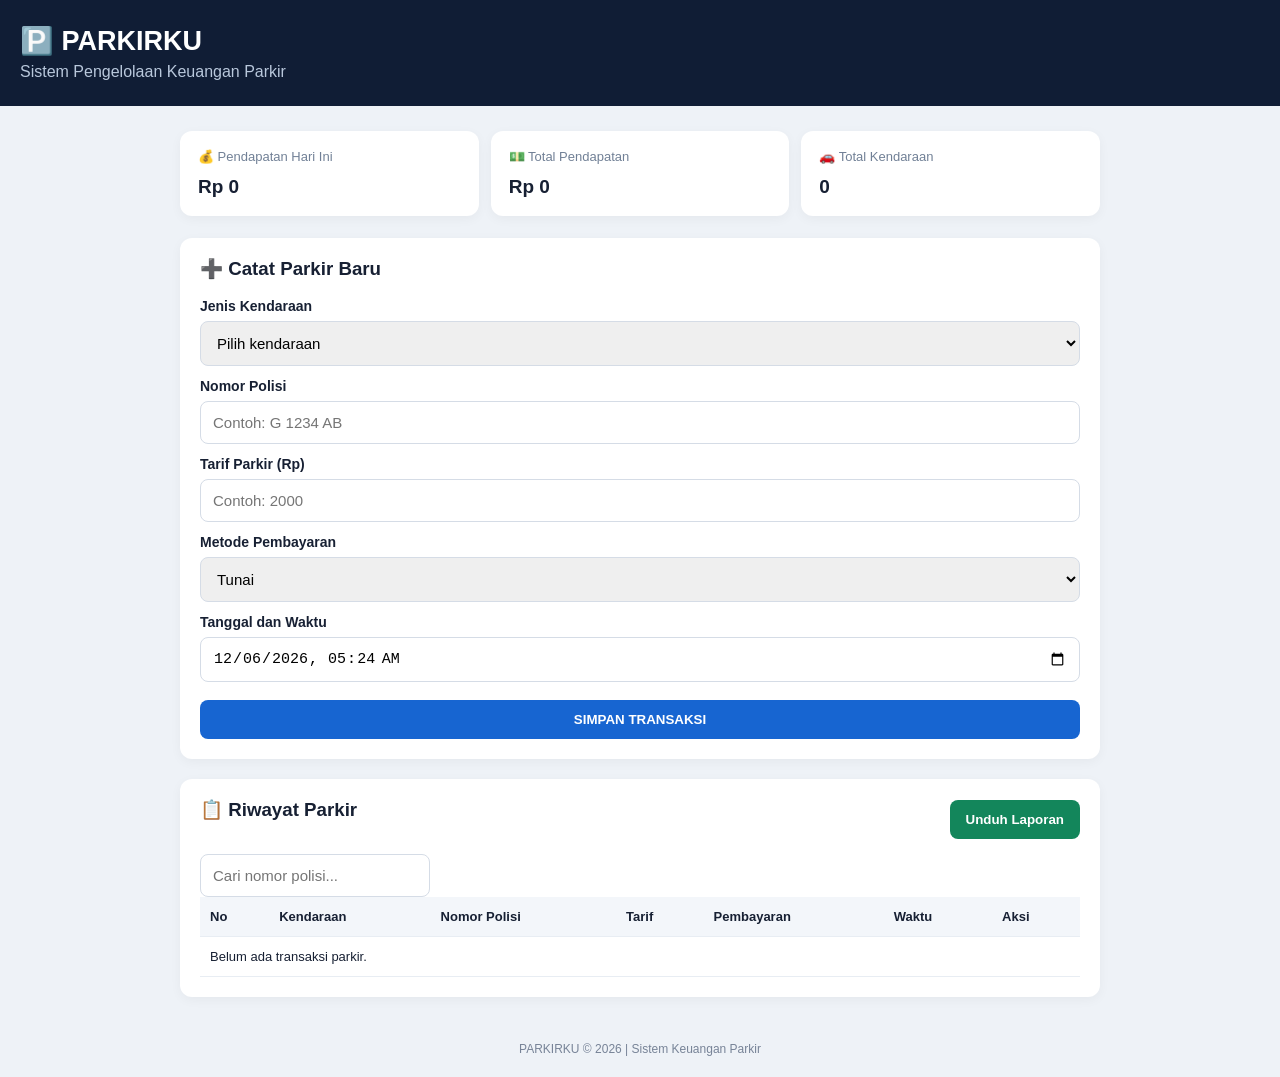
==== index.html @ 950eb6f8 "Create index.html" ====
<!DOCTYPE html>
<html lang="id">
<head>
<meta charset="UTF-8">
<meta name="viewport" content="width=device-width, initial-scale=1.0">
<title>PARKIRKU</title>
<style>
* {
  box-sizing: border-box;
  margin: 0;
  padding: 0;
}
body {
  font-family: Arial, sans-serif;
  background: #eef2f7;
  color: #172033;
}
header {
  background: #101d35;
  color: white;
  padding: 25px 20px;
}
header h1 {
  font-size: 27px;
}
header p {
  color: #b9c8dc;
  margin-top: 6px;
}
.container {
  max-width: 950px;
  margin: 25px auto;
  padding: 0 15px;
}
.cards {
  display: grid;
  grid-template-columns: repeat(3, 1fr);
  gap: 12px;
  margin-bottom: 22px;
}
.card {
  background: white;
  padding: 18px;
  border-radius: 12px;
  box-shadow: 0 3px 12px #0000000b;
}
.card p {
  color: #718096;
  font-size: 13px;
}
.card h2 {
  font-size: 19px;
  margin-top: 12px;
  overflow-wrap: anywhere;
}
.section {
  background: white;
  padding: 20px;
  border-radius: 12px;
  margin-bottom: 20px;
  box-shadow: 0 3px 12px #0000000b;
}
.section h3 {
  margin-bottom: 18px;
}
label {
  display: block;
  margin: 12px 0 7px;
  font-size: 14px;
  font-weight: bold;
}
input, select {
  width: 100%;
  padding: 12px;
  border: 1px solid #d5dce6;
  border-radius: 8px;
  font-size: 15px;
}
button {
  border: none;
  padding: 12px 16px;
  border-radius: 8px;
  cursor: pointer;
  font-weight: bold;
}
.submit {
  background: #1765d1;
  color: white;
  width: 100%;
  margin-top: 18px;
}
.export {
  background: #13865b;
  color: white;
}
.delete {
  background: #ffe5e5;
  color: #c62828;
  padding: 8px 10px;
}
table {
  width: 100%;
  border-collapse: collapse;
  min-width: 650px;
}
th, td {
  padding: 12px 10px;
  border-bottom: 1px solid #e8edf3;
  text-align: left;
  font-size: 13px;
}
th {
  background: #f3f6fa;
}
.table-wrap {
  overflow-x: auto;
}
.actions {
  display: flex;
  justify-content: space-between;
  align-items: center;
  gap: 10px;
  margin-bottom: 15px;
}
#search {
  max-width: 230px;
}
footer {
  text-align: center;
  padding: 20px;
  color: #778397;
  font-size: 12px;
}
@media(max-width:600px) {
  .cards {
    grid-template-columns: 1fr;
  }
  .actions {
    align-items: stretch;
    flex-direction: column;
  }
  #search {
    max-width: 100%;
  }
}
</style>
</head>
<body>

<header>
  <h1>🅿️ PARKIRKU</h1>
  <p>Sistem Pengelolaan Keuangan Parkir</p>
</header>

<div class="container">

  <div class="cards">
    <div class="card">
      <p>💰 Pendapatan Hari Ini</p>
      <h2 id="today">Rp0</h2>
    </div>
    <div class="card">
      <p>💵 Total Pendapatan</p>
      <h2 id="total">Rp0</h2>
    </div>
    <div class="card">
      <p>🚗 Total Kendaraan</p>
      <h2 id="count">0</h2>
    </div>
  </div>

  <div class="section">
    <h3>➕ Catat Parkir Baru</h3>

    <form id="parkingForm">

      <label>Jenis Kendaraan</label>
      <select id="vehicle" required>
        <option value="">Pilih kendaraan</option>
        <option value="Motor">Motor</option>
        <option value="Mobil">Mobil</option>
        <option value="Truk">Truk</option>
        <option value="Bus">Bus</option>
      </select>

      <label>Nomor Polisi</label>
      <input id="plate" placeholder="Contoh: G 1234 AB" required>

      <label>Tarif Parkir (Rp)</label>
      <input id="price" type="number" min="1"
        placeholder="Contoh: 2000" required>

      <label>Metode Pembayaran</label>
      <select id="payment">
        <option value="Tunai">Tunai</option>
        <option value="Non-Tunai">Non-Tunai</option>
      </select>

      <label>Tanggal dan Waktu</label>
      <input id="date" type="datetime-local" required>

      <button class="submit" type="submit">
        SIMPAN TRANSAKSI
      </button>

    </form>
  </div>

  <div class="section">
    <div class="actions">
      <h3>📋 Riwayat Parkir</h3>
      <button class="export" onclick="exportCSV()">
        Unduh Laporan
      </button>
    </div>

    <input id="search" placeholder="Cari nomor polisi..."
      oninput="showData()">

    <div class="table-wrap">
      <table>
        <thead>
          <tr>
            <th>No</th>
            <th>Kendaraan</th>
            <th>Nomor Polisi</th>
            <th>Tarif</th>
            <th>Pembayaran</th>
            <th>Waktu</th>
            <th>Aksi</th>
          </tr>
        </thead>
        <tbody id="history"></tbody>
      </table>
    </div>
  </div>

</div>

<footer>
  PARKIRKU © 2026 | Sistem Keuangan Parkir
</footer>

<script>
const rupiah = angka =>
  new Intl.NumberFormat("id-ID", {
    style: "currency",
    currency: "IDR",
    maximumFractionDigits: 0
  }).format(angka);

let data = JSON.parse(
  localStorage.getItem("parkirku_data") || "[]"
);

function saveData() {
  localStorage.setItem("parkirku_data",
    JSON.stringify(data));
}

function setDate() {
  const now = new Date();
  const local = new Date(
    now.getTime() - now.getTimezoneOffset() * 60000
  );
  document.getElementById("date").value =
    local.toISOString().slice(0, 16);
}

document.getElementById("parkingForm")
.addEventListener("submit", function(e) {
  e.preventDefault();

  const vehicle = document.getElementById("vehicle").value;
  const plate = document.getElementById("plate").value
    .trim().toUpperCase();
  const price = Number(document.getElementById("price").value);
  const payment = document.getElementById("payment").value;
  const date = document.getElementById("date").value;

  if (!vehicle || !plate || price <= 0 || !date ||
      !Number.isFinite(price)) {
    alert("Mohon isi semua data dengan benar!");
    return;
  }

  data.unshift({
    id: Date.now() + Math.random(),
    vehicle,
    plate,
    price,
    payment,
    date
  });

  saveData();
  showData();

  this.reset();
  setDate();

  alert("Transaksi parkir berhasil disimpan!");
});

function showData() {
  const today = new Date().toLocaleDateString("en-CA");

  const incomeToday = data
    .filter(item => item.date.slice(0, 10) === today)
    .reduce((sum, item) => sum + item.price, 0);

  const incomeTotal = data.reduce(
    (sum, item) => sum + item.price, 0
  );

  document.getElementById("today").textContent =
    rupiah(incomeToday);

  document.getElementById("total").textContent =
    rupiah(incomeTotal);

  document.getElementById("count").textContent =
    data.length;

  const search = document.getElementById("search")
    .value.toLowerCase();

  const filtered = data.filter(item =>
    item.plate.toLowerCase().includes(search)
  );

  const history = document.getElementById("history");

  if (filtered.length === 0) {
    history.innerHTML =
      '<tr><td colspan="7">Belum ada transaksi parkir.</td></tr>';
    return;
  }

  history.innerHTML = filtered.map((item, index) => `
    <tr>
      <td>${index + 1}</td>
      <td>${escapeHTML(item.vehicle)}</td>
      <td>${escapeHTML(item.plate)}</td>
      <td>${rupiah(item.price)}</td>
      <td>${escapeHTML(item.payment)}</td>
      <td>${escapeHTML(item.date.replace("T", " "))}</td>
      <td>
        <button class="delete"
          onclick="deleteData(${JSON.stringify(item.id)})">
          Hapus
        </button>
      </td>
    </tr>
  `).join("");
}

function escapeHTML(value) {
  return String(value).replace(/[&<>"']/g, char => ({
    "&": "&amp;",
    "<": "&lt;",
    ">": "&gt;",
    '"': "&quot;",
    "'": "&#39;"
  })[char]);
}

function deleteData(id) {
  if (confirm("Hapus transaksi ini?")) {
    data = data.filter(item => item.id !== id);
    saveData();
    showData();
  }
}

function exportCSV() {
  if (data.length === 0) {
    alert("Belum ada data untuk diunduh!");
    return;
  }

  const rows = [
    ["Kendaraan", "Nomor Polisi", "Tarif",
     "Pembayaran", "Tanggal"],
    ...data.map(item => [
      item.vehicle,
      item.plate,
      item.price,
      item.payment,
      item.date
    ])
  ];

  const csv = "\uFEFF" + rows.map(row =>
    row.map(value =>
      '"' + String(value).replace(/"/g, '""') + '"'
    ).join(";")
  ).join("\n");

  const blob = new Blob([csv], {
    type: "text/csv;charset=utf-8;"
  });

  const url = URL.createObjectURL(blob);
  const link = document.createElement("a");
  link.href = url;
  link.download = "laporan-parkir.csv";
  link.click();
  URL.revokeObjectURL(url);
}

setDate();
showData();
</script>

</body>
</html>
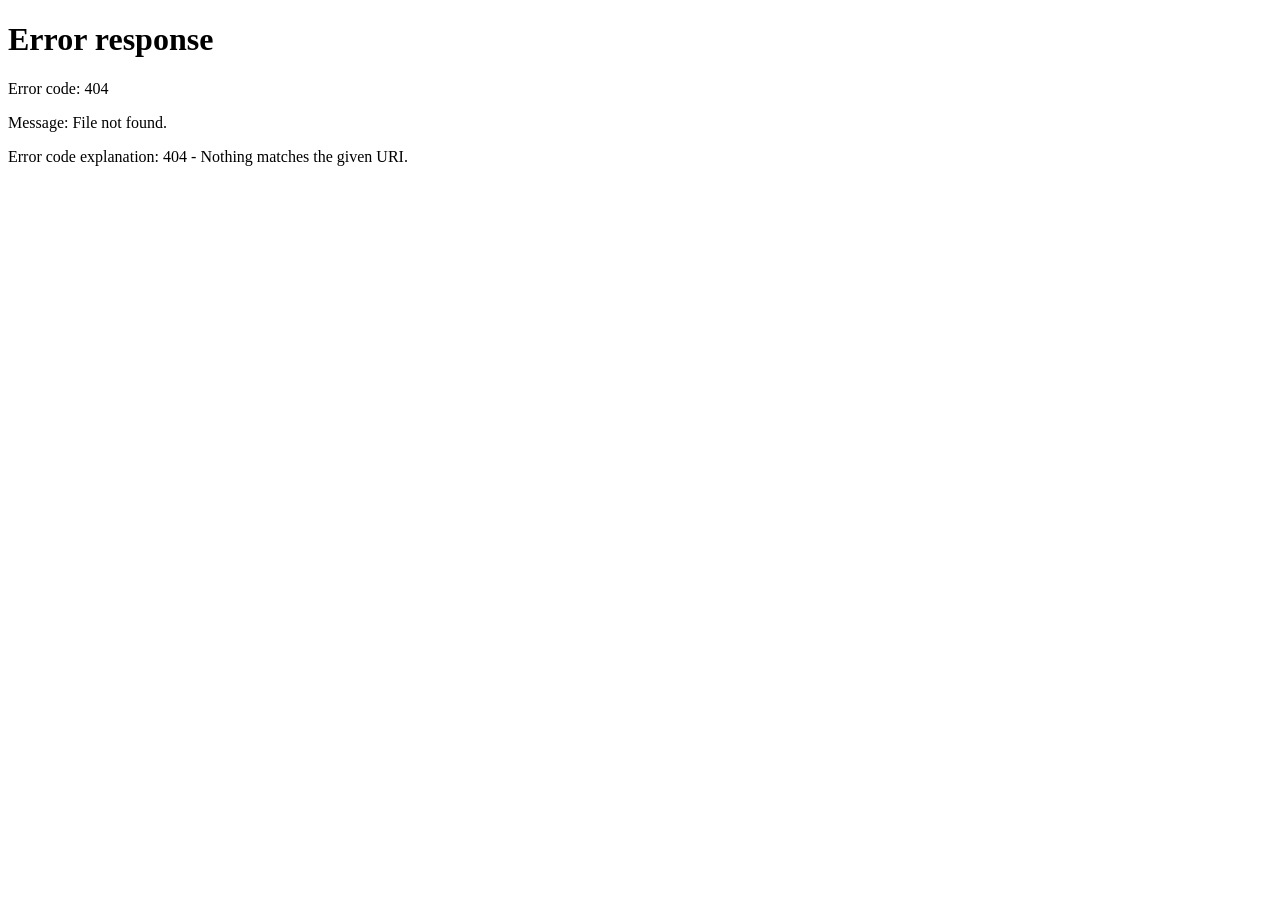
==== commit a733c4a7: "Add files via upload" ====
--- a/index.html
+++ b/index.html
@@ -1,418 +1,151 @@
-
 <!DOCTYPE html>
 <html lang="id">
 <head>
-<meta charset="UTF-8">
-<meta name="viewport" content="width=device-width, initial-scale=1.0">
-<title>PARKIRKU</title>
-<style>
-* {
-  box-sizing: border-box;
-  margin: 0;
-  padding: 0;
-}
-body {
-  font-family: Arial, sans-serif;
-  background: #eef2f7;
-  color: #172033;
-}
-header {
-  background: #101d35;
-  color: white;
-  padding: 25px 20px;
-}
-header h1 {
-  font-size: 27px;
-}
-header p {
-  color: #b9c8dc;
-  margin-top: 6px;
-}
-.container {
-  max-width: 950px;
-  margin: 25px auto;
-  padding: 0 15px;
-}
-.cards {
-  display: grid;
-  grid-template-columns: repeat(3, 1fr);
-  gap: 12px;
-  margin-bottom: 22px;
-}
-.card {
-  background: white;
-  padding: 18px;
-  border-radius: 12px;
-  box-shadow: 0 3px 12px #0000000b;
-}
-.card p {
-  color: #718096;
-  font-size: 13px;
-}
-.card h2 {
-  font-size: 19px;
-  margin-top: 12px;
-  overflow-wrap: anywhere;
-}
-.section {
-  background: white;
-  padding: 20px;
-  border-radius: 12px;
-  margin-bottom: 20px;
-  box-shadow: 0 3px 12px #0000000b;
-}
-.section h3 {
-  margin-bottom: 18px;
-}
-label {
-  display: block;
-  margin: 12px 0 7px;
-  font-size: 14px;
-  font-weight: bold;
-}
-input, select {
-  width: 100%;
-  padding: 12px;
-  border: 1px solid #d5dce6;
-  border-radius: 8px;
-  font-size: 15px;
-}
-button {
-  border: none;
-  padding: 12px 16px;
-  border-radius: 8px;
-  cursor: pointer;
-  font-weight: bold;
-}
-.submit {
-  background: #1765d1;
-  color: white;
-  width: 100%;
-  margin-top: 18px;
-}
-.export {
-  background: #13865b;
-  color: white;
-}
-.delete {
-  background: #ffe5e5;
-  color: #c62828;
-  padding: 8px 10px;
-}
-table {
-  width: 100%;
-  border-collapse: collapse;
-  min-width: 650px;
-}
-th, td {
-  padding: 12px 10px;
-  border-bottom: 1px solid #e8edf3;
-  text-align: left;
-  font-size: 13px;
-}
-th {
-  background: #f3f6fa;
-}
-.table-wrap {
-  overflow-x: auto;
-}
-.actions {
-  display: flex;
-  justify-content: space-between;
-  align-items: center;
-  gap: 10px;
-  margin-bottom: 15px;
-}
-#search {
-  max-width: 230px;
-}
-footer {
-  text-align: center;
-  padding: 20px;
-  color: #778397;
-  font-size: 12px;
-}
-@media(max-width:600px) {
-  .cards {
-    grid-template-columns: 1fr;
-  }
-  .actions {
-    align-items: stretch;
-    flex-direction: column;
-  }
-  #search {
-    max-width: 100%;
-  }
-}
-</style>
+    <meta charset="UTF-8">
+    <meta name="viewport" content="width=device-width, initial-scale=1.0">
+    <title>Dashboard — Sistem Parkir</title>
+    <link rel="stylesheet" href="style.css">
 </head>
 <body>
+    <!-- Cek Login Otomatis -->
+    <script>
+        if (!localStorage.getItem("sudahLogin")) {
+            alert("⚠️ Silakan login dulu!");
+            window.location.href = "login.html";
+        }
+    </script>
 
-<header>
-  <h1>🅿️ PARKIRKU</h1>
-  <p>Sistem Pengelolaan Keuangan Parkir</p>
-</header>
+    <!-- Header Atas -->
+    <header>
+        <div class="header-kiri">
+            <h2>P | Sistem Manajemen Parkir</h2>
+        </div>
+        <div class="header-kanan">
+            <span id="namaPengguna">👤 Pengguna</span>
+            <span id="waktuSekarang"></span>
+            <button id="tombolKeluar">🚪 Keluar</button>
+        </div>
+    </header>
 
-<div class="container">
+    <main class="wadah">
+        <!-- Kartu Ringkasan -->
+        <div class="grid-4">
+            <div class="kartu">
+                <p class="label">Kendaraan Parkir</p>
+                <p class="nilai" id="jmlParkir">1</p>
+            </div>
+            <div class="kartu">
+                <p class="label">Sisa Slot</p>
+                <p class="nilai" id="sisaSlot">99</p>
+            </div>
+            <div class="kartu">
+                <p class="label">Total Keluar</p>
+                <p class="nilai" id="totalKeluar">0</p>
+            </div>
+            <div class="kartu">
+                <p class="label">Pendapatan Hari Ini</p>
+                <p class="nilai hijau" id="pendapatan">Rp 0</p>
+            </div>
+        </div>
 
-  <div class="cards">
-    <div class="card">
-      <p>💰 Pendapatan Hari Ini</p>
-      <h2 id="today">Rp0</h2>
-    </div>
-    <div class="card">
-      <p>💵 Total Pendapatan</p>
-      <h2 id="total">Rp0</h2>
-    </div>
-    <div class="card">
-      <p>🚗 Total Kendaraan</p>
-      <h2 id="count">0</h2>
-    </div>
-  </div>
+        <!-- Menu Tab -->
+        <div class="tab-menu">
+            <button class="tab-link aktif" data-tab="parkir">Operasional Parkir</button>
+            <button class="tab-link" data-tab="riwayat">Riwayat Transaksi</button>
+            <button class="tab-link" data-tab="pengaturan">Pengaturan & Tarif</button>
+        </div>
 
-  <div class="section">
-    <h3>➕ Catat Parkir Baru</h3>
+        <!-- Konten: Operasional Parkir -->
+        <div class="tab-badan" id="parkir">
+            <div class="grid-2">
+                <!-- Form Masuk -->
+                <div class="kotak">
+                    <h3>📥 Kendaraan Masuk</h3>
+                    <form id="formMasuk">
+                        <label>Plat Nomor</label>
+                        <input type="text" id="platNomor" placeholder="Contoh: B 1234 XYZ" required>
 
-    <form id="parkingForm">
+                        <label>Jenis Kendaraan</label>
+                        <select id="jenisKendaraan">
+                            <option value="Motor">Motor</option>
+                            <option value="Mobil">Mobil</option>
+                            <option value="Truk">Truk</option>
+                        </select>
 
-      <label>Jenis Kendaraan</label>
-      <select id="vehicle" required>
-        <option value="">Pilih kendaraan</option>
-        <option value="Motor">Motor</option>
-        <option value="Mobil">Mobil</option>
-        <option value="Truk">Truk</option>
-        <option value="Bus">Bus</option>
-      </select>
+                        <label>Catatan (Opsional)</label>
+                        <input type="text" id="catatan" placeholder="Contoh: Helm dititip">
 
-      <label>Nomor Polisi</label>
-      <input id="plate" placeholder="Contoh: G 1234 AB" required>
+                        <button type="submit" class="btn-biru">✅ Catat Masuk</button>
+                    </form>
+                </div>
 
-      <label>Tarif Parkir (Rp)</label>
-      <input id="price" type="number" min="1"
-        placeholder="Contoh: 2000" required>
+                <!-- Daftar Parkir -->
+                <div class="kotak">
+                    <div class="baris-judul">
+                        <h3>🚘 Kendaraan Sedang Parkir</h3>
+                        <input type="text" id="kotakCari" placeholder="Cari plat / kode tiket...">
+                    </div>
+                    <div class="tabel-wrap">
+                        <table>
+                            <thead>
+                                <tr>
+                                    <th>No. Tiket</th>
+                                    <th>Plat Nomor</th>
+                                    <th>Jenis</th>
+                                    <th>Waktu Masuk</th>
+                                    <th>Biaya</th>
+                                    <th>Aksi</th>
+                                </tr>
+                            </thead>
+                            <tbody id="daftarKendaraan">
+                                <tr>
+                                    <td>PKR-A1B2C3</td>
+                                    <td>D 20843 DF</td>
+                                    <td><span class="label-truk">Truk</span></td>
+                                    <td>18/11/2026, 08:25</td>
+                                    <td>Rp 8.000</td>
+                                    <td>
+                                        <button class="btn-keluar">Keluar</button>
+                                        <button class="btn-tiket">Tiket</button>
+                                    </td>
+                                </tr>
+                            </tbody>
+                        </table>
+                    </div>
+                </div>
+            </div>
+        </div>
 
-      <label>Metode Pembayaran</label>
-      <select id="payment">
-        <option value="Tunai">Tunai</option>
-        <option value="Non-Tunai">Non-Tunai</option>
-      </select>
+        <!-- Konten: Riwayat -->
+        <div class="tab-badan tersembunyi" id="riwayat">
+            <div class="kotak">
+                <h3>📜 Riwayat Transaksi</h3>
+                <p>Semua riwayat kendaraan yang keluar akan muncul di sini.</p>
+                <div id="daftarRiwayat"></div>
+            </div>
+        </div>
 
-      <label>Tanggal dan Waktu</label>
-      <input id="date" type="datetime-local" required>
+        <!-- Konten: Pengaturan -->
+        <div class="tab-badan tersembunyi" id="pengaturan">
+            <div class="kotak">
+                <h3>⚙️ Pengaturan Tarif & Slot</h3>
+                <label>Total Slot Parkir</label>
+                <input type="number" id="totalSlot" value="100">
 
-      <button class="submit" type="submit">
-        SIMPAN TRANSAKSI
-      </button>
+                <label>Tarif Motor (per jam)</label>
+                <input type="number" id="tarifMotor" value="2000">
 
-    </form>
-  </div>
+                <label>Tarif Mobil (per jam)</label>
+                <input type="number" id="tarifMobil" value="5000">
 
-  <div class="section">
-    <div class="actions">
-      <h3>📋 Riwayat Parkir</h3>
-      <button class="export" onclick="exportCSV()">
-        Unduh Laporan
-      </button>
-    </div>
+                <label>Tarif Truk (per jam)</label>
+                <input type="number" id="tarifTruk" value="8000">
 
-    <input id="search" placeholder="Cari nomor polisi..."
-      oninput="showData()">
+                <button class="btn-biru" id="simpanPengaturan">💾 Simpan Pengaturan</button>
+            </div>
+        </div>
+    </main>
 
-    <div class="table-wrap">
-      <table>
-        <thead>
-          <tr>
-            <th>No</th>
-            <th>Kendaraan</th>
-            <th>Nomor Polisi</th>
-            <th>Tarif</th>
-            <th>Pembayaran</th>
-            <th>Waktu</th>
-            <th>Aksi</th>
-          </tr>
-        </thead>
-        <tbody id="history"></tbody>
-      </table>
-    </div>
-  </div>
-
-</div>
-
-<footer>
-  PARKIRKU © 2026 | Sistem Keuangan Parkir
-</footer>
-
-<script>
-const rupiah = angka =>
-  new Intl.NumberFormat("id-ID", {
-    style: "currency",
-    currency: "IDR",
-    maximumFractionDigits: 0
-  }).format(angka);
-
-let data = JSON.parse(
-  localStorage.getItem("parkirku_data") || "[]"
-);
-
-function saveData() {
-  localStorage.setItem("parkirku_data",
-    JSON.stringify(data));
-}
-
-function setDate() {
-  const now = new Date();
-  const local = new Date(
-    now.getTime() - now.getTimezoneOffset() * 60000
-  );
-  document.getElementById("date").value =
-    local.toISOString().slice(0, 16);
-}
-
-document.getElementById("parkingForm")
-.addEventListener("submit", function(e) {
-  e.preventDefault();
-
-  const vehicle = document.getElementById("vehicle").value;
-  const plate = document.getElementById("plate").value
-    .trim().toUpperCase();
-  const price = Number(document.getElementById("price").value);
-  const payment = document.getElementById("payment").value;
-  const date = document.getElementById("date").value;
-
-  if (!vehicle || !plate || price <= 0 || !date ||
-      !Number.isFinite(price)) {
-    alert("Mohon isi semua data dengan benar!");
-    return;
-  }
-
-  data.unshift({
-    id: Date.now() + Math.random(),
-    vehicle,
-    plate,
-    price,
-    payment,
-    date
-  });
-
-  saveData();
-  showData();
-
-  this.reset();
-  setDate();
-
-  alert("Transaksi parkir berhasil disimpan!");
-});
-
-function showData() {
-  const today = new Date().toLocaleDateString("en-CA");
-
-  const incomeToday = data
-    .filter(item => item.date.slice(0, 10) === today)
-    .reduce((sum, item) => sum + item.price, 0);
-
-  const incomeTotal = data.reduce(
-    (sum, item) => sum + item.price, 0
-  );
-
-  document.getElementById("today").textContent =
-    rupiah(incomeToday);
-
-  document.getElementById("total").textContent =
-    rupiah(incomeTotal);
-
-  document.getElementById("count").textContent =
-    data.length;
-
-  const search = document.getElementById("search")
-    .value.toLowerCase();
-
-  const filtered = data.filter(item =>
-    item.plate.toLowerCase().includes(search)
-  );
-
-  const history = document.getElementById("history");
-
-  if (filtered.length === 0) {
-    history.innerHTML =
-      '<tr><td colspan="7">Belum ada transaksi parkir.</td></tr>';
-    return;
-  }
-
-  history.innerHTML = filtered.map((item, index) => `
-    <tr>
-      <td>${index + 1}</td>
-      <td>${escapeHTML(item.vehicle)}</td>
-      <td>${escapeHTML(item.plate)}</td>
-      <td>${rupiah(item.price)}</td>
-      <td>${escapeHTML(item.payment)}</td>
-      <td>${escapeHTML(item.date.replace("T", " "))}</td>
-      <td>
-        <button class="delete"
-          onclick="deleteData(${JSON.stringify(item.id)})">
-          Hapus
-        </button>
-      </td>
-    </tr>
-  `).join("");
-}
-
-function escapeHTML(value) {
-  return String(value).replace(/[&<>"']/g, char => ({
-    "&": "&amp;",
-    "<": "&lt;",
-    ">": "&gt;",
-    '"': "&quot;",
-    "'": "&#39;"
-  })[char]);
-}
-
-function deleteData(id) {
-  if (confirm("Hapus transaksi ini?")) {
-    data = data.filter(item => item.id !== id);
-    saveData();
-    showData();
-  }
-}
-
-function exportCSV() {
-  if (data.length === 0) {
-    alert("Belum ada data untuk diunduh!");
-    return;
-  }
-
-  const rows = [
-    ["Kendaraan", "Nomor Polisi", "Tarif",
-     "Pembayaran", "Tanggal"],
-    ...data.map(item => [
-      item.vehicle,
-      item.plate,
-      item.price,
-      item.payment,
-      item.date
-    ])
-  ];
-
-  const csv = "\uFEFF" + rows.map(row =>
-    row.map(value =>
-      '"' + String(value).replace(/"/g, '""') + '"'
-    ).join(";")
-  ).join("\n");
-
-  const blob = new Blob([csv], {
-    type: "text/csv;charset=utf-8;"
-  });
-
-  const url = URL.createObjectURL(blob);
-  const link = document.createElement("a");
-  link.href = url;
-  link.download = "laporan-parkir.csv";
-  link.click();
-  URL.revokeObjectURL(url);
-}
-
-setDate();
-showData();
-</script>
-
+    <script src="script.js"></script>
 </body>
 </html>
--- a/style.css
+++ b/style.css
@@ -0,0 +1,320 @@
+* {
+    margin: 0;
+    padding: 0;
+    box-sizing: border-box;
+    font-family: 'Segoe UI', Tahoma, Geneva, Verdana, sans-serif;
+}
+
+body {
+    background-color: #f0f4f8;
+    color: #333;
+}
+
+/* ===== HALAMAN LOGIN ===== */
+.halaman-login {
+    background: linear-gradient(135deg, #0f52ba, #3a86ff);
+    min-height: 100vh;
+    display: flex;
+    align-items: center;
+    justify-content: center;
+}
+
+.kotak-login {
+    background: white;
+    padding: 40px 30px;
+    border-radius: 12px;
+    box-shadow: 0 8px 25px rgba(0,0,0,0.15);
+    width: 100%;
+    max-width: 400px;
+    text-align: center;
+}
+
+.kotak-login h1 {
+    color: #0f52ba;
+    font-size: 24px;
+    margin-bottom: 8px;
+}
+
+.kotak-login > p {
+    color: #666;
+    margin-bottom: 25px;
+}
+
+.input-box {
+    text-align: left;
+    margin-bottom: 18px;
+}
+
+.input-box label {
+    display: block;
+    font-weight: 600;
+    margin-bottom: 6px;
+    color: #444;
+}
+
+.input-box input {
+    width: 100%;
+    padding: 12px;
+    border: 2px solid #e0e0e0;
+    border-radius: 8px;
+    font-size: 15px;
+}
+
+.input-box input:focus {
+    outline: none;
+    border-color: #0f52ba;
+}
+
+.kotak-login button {
+    width: 100%;
+    padding: 12px;
+    background: #0f52ba;
+    color: white;
+    border: none;
+    border-radius: 8px;
+    font-size: 16px;
+    font-weight: 600;
+    cursor: pointer;
+    transition: background 0.2s;
+}
+
+.kotak-login button:hover {
+    background: #0c4296;
+}
+
+.pesan-salah {
+    color: #d63031;
+    margin-top: 12px;
+    font-size: 14px;
+}
+
+.info-akun {
+    margin-top: 15px;
+    font-size: 13px;
+    color: #777;
+}
+
+/* ===== HEADER ===== */
+header {
+    background: #0f52ba;
+    color: white;
+    padding: 15px 30px;
+    display: flex;
+    justify-content: space-between;
+    align-items: center;
+    box-shadow: 0 2px 6px rgba(0,0,0,0.1);
+}
+
+.header-kanan {
+    display: flex;
+    align-items: center;
+    gap: 20px;
+}
+
+.header-kanan button {
+    background: white;
+    color: #0f52ba;
+    border: none;
+    padding: 8px 15px;
+    border-radius: 6px;
+    font-weight: 600;
+    cursor: pointer;
+}
+
+.header-kanan button:hover {
+    background: #f0f0f0;
+}
+
+/* ===== WADAH UTAMA ===== */
+.wadah {
+    max-width: 1400px;
+    margin: 25px auto;
+    padding: 0 20px;
+}
+
+/* ===== KARTU RINGKASAN ===== */
+.grid-4 {
+    display: grid;
+    grid-template-columns: repeat(4, 1fr);
+    gap: 20px;
+    margin-bottom: 25px;
+}
+
+.kartu {
+    background: white;
+    padding: 20px;
+    border-radius: 10px;
+    box-shadow: 0 2px 6px rgba(0,0,0,0.05);
+}
+
+.kartu .label {
+    font-size: 14px;
+    color: #666;
+    margin-bottom: 8px;
+}
+
+.kartu .nilai {
+    font-size: 26px;
+    font-weight: 700;
+    color: #0f52ba;
+}
+
+.kartu .nilai.hijau {
+    color: #00b894;
+}
+
+/* ===== TAB MENU ===== */
+.tab-menu {
+    display: flex;
+    gap: 5px;
+    margin-bottom: 20px;
+}
+
+.tab-link {
+    padding: 10px 22px;
+    background: #e9eef6;
+    border: none;
+    border-radius: 8px 8px 0 0;
+    cursor: pointer;
+    font-size: 15px;
+    font-weight: 500;
+}
+
+.tab-link.aktif {
+    background: white;
+    color: #0f52ba;
+    font-weight: 600;
+}
+
+.tab-badan {
+    display: block;
+}
+
+.tab-badan.tersembunyi {
+    display: none;
+}
+
+/* ===== KOTAK & TABEL ===== */
+.grid-2 {
+    display: grid;
+    grid-template-columns: 1fr 1fr;
+    gap: 25px;
+}
+
+.kotak {
+    background: white;
+    padding: 25px;
+    border-radius: 10px;
+    box-shadow: 0 2px 6px rgba(0,0,0,0.05);
+}
+
+.kotak h3 {
+    margin-bottom: 20px;
+    color: #333;
+}
+
+.kotak label {
+    display: block;
+    margin: 12px 0 5px;
+    font-weight: 500;
+}
+
+.kotak input, .kotak select {
+    width: 100%;
+    padding: 10px;
+    border: 1px solid #ddd;
+    border-radius: 6px;
+    font-size: 14px;
+}
+
+.baris-judul {
+    display: flex;
+    justify-content: space-between;
+    align-items: center;
+    margin-bottom: 15px;
+}
+
+.baris-judul input {
+    padding: 8px 12px;
+    border: 1px solid #ddd;
+    border-radius: 6px;
+    width: 220px;
+}
+
+.btn-biru {
+    background: #0f52ba;
+    color: white;
+    border: none;
+    padding: 11px 25px;
+    border-radius: 6px;
+    font-size: 15px;
+    font-weight: 600;
+    cursor: pointer;
+    margin-top: 18px;
+    width: 100%;
+}
+
+.btn-biru:hover {
+    background: #0c4296;
+}
+
+.tabel-wrap {
+    overflow-x: auto;
+}
+
+table {
+    width: 100%;
+    border-collapse: collapse;
+}
+
+table th, table td {
+    padding: 12px 10px;
+    text-align: left;
+    border-bottom: 1px solid #eee;
+    font-size: 14px;
+}
+
+table th {
+    background: #f8f9fa;
+    font-weight: 600;
+    color: #444;
+}
+
+.label-truk {
+    background: #ffeaa7;
+    color: #b38600;
+    padding: 3px 10px;
+    border-radius: 12px;
+    font-size: 13px;
+}
+
+.btn-keluar {
+    background: #00b894;
+    color: white;
+    border: none;
+    padding: 5px 12px;
+    border-radius: 4px;
+    margin-right: 5px;
+    cursor: pointer;
+}
+
+.btn-tiket {
+    background: #74b9ff;
+    color: white;
+    border: none;
+    padding: 5px 12px;
+    border-radius: 4px;
+    cursor: pointer;
+}
+
+/* ===== RESPONSIF ===== */
+@media(max-width: 900px) {
+    .grid-4, .grid-2 {
+        grid-template-columns: 1fr;
+    }
+    .baris-judul {
+        flex-direction: column;
+        gap: 10px;
+        align-items: flex-start;
+    }
+}
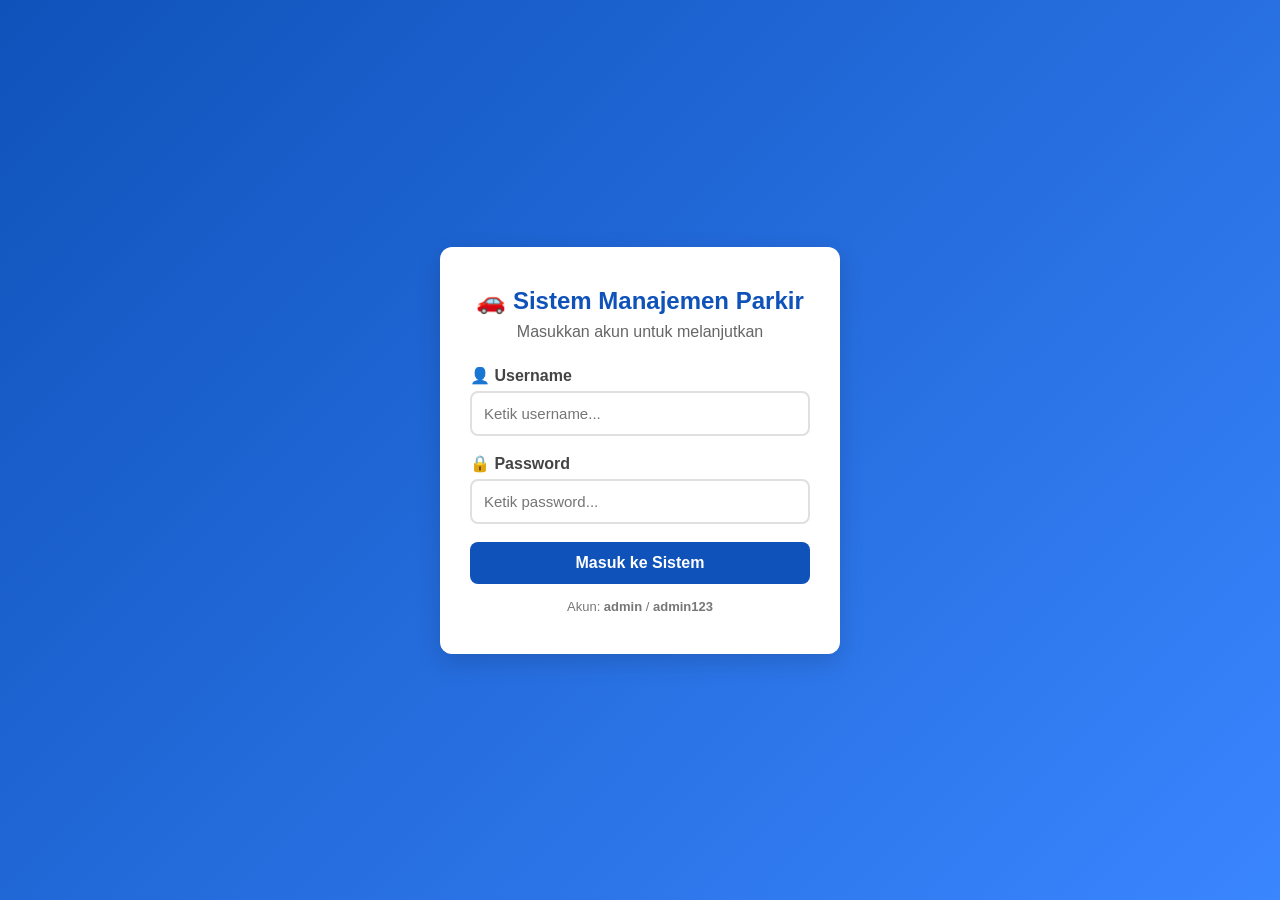
==== commit 6736df74: "Add files via upload" ====
--- a/index.html
+++ b/index.html
@@ -3,149 +3,28 @@
 <head>
     <meta charset="UTF-8">
     <meta name="viewport" content="width=device-width, initial-scale=1.0">
-    <title>Dashboard — Sistem Parkir</title>
+    <title>Login — Sistem Parkir</title>
     <link rel="stylesheet" href="style.css">
 </head>
-<body>
-    <!-- Cek Login Otomatis -->
-    <script>
-        if (!localStorage.getItem("sudahLogin")) {
-            alert("⚠️ Silakan login dulu!");
-            window.location.href = "login.html";
-        }
-    </script>
+<body class="halaman-login">
+    <div class="kotak-login">
+        <h1>🚗 Sistem Manajemen Parkir</h1>
+        <p>Masukkan akun untuk melanjutkan</p>
 
-    <!-- Header Atas -->
-    <header>
-        <div class="header-kiri">
-            <h2>P | Sistem Manajemen Parkir</h2>
-        </div>
-        <div class="header-kanan">
-            <span id="namaPengguna">👤 Pengguna</span>
-            <span id="waktuSekarang"></span>
-            <button id="tombolKeluar">🚪 Keluar</button>
-        </div>
-    </header>
-
-    <main class="wadah">
-        <!-- Kartu Ringkasan -->
-        <div class="grid-4">
-            <div class="kartu">
-                <p class="label">Kendaraan Parkir</p>
-                <p class="nilai" id="jmlParkir">1</p>
+        <form id="formLogin">
+            <div class="input-box">
+                <label>👤 Username</label>
+                <input type="text" id="username" placeholder="Ketik username..." required>
             </div>
-            <div class="kartu">
-                <p class="label">Sisa Slot</p>
-                <p class="nilai" id="sisaSlot">99</p>
+            <div class="input-box">
+                <label>🔒 Password</label>
+                <input type="password" id="password" placeholder="Ketik password..." required>
             </div>
-            <div class="kartu">
-                <p class="label">Total Keluar</p>
-                <p class="nilai" id="totalKeluar">0</p>
-            </div>
-            <div class="kartu">
-                <p class="label">Pendapatan Hari Ini</p>
-                <p class="nilai hijau" id="pendapatan">Rp 0</p>
-            </div>
-        </div>
-
-        <!-- Menu Tab -->
-        <div class="tab-menu">
-            <button class="tab-link aktif" data-tab="parkir">Operasional Parkir</button>
-            <button class="tab-link" data-tab="riwayat">Riwayat Transaksi</button>
-            <button class="tab-link" data-tab="pengaturan">Pengaturan & Tarif</button>
-        </div>
-
-        <!-- Konten: Operasional Parkir -->
-        <div class="tab-badan" id="parkir">
-            <div class="grid-2">
-                <!-- Form Masuk -->
-                <div class="kotak">
-                    <h3>📥 Kendaraan Masuk</h3>
-                    <form id="formMasuk">
-                        <label>Plat Nomor</label>
-                        <input type="text" id="platNomor" placeholder="Contoh: B 1234 XYZ" required>
-
-                        <label>Jenis Kendaraan</label>
-                        <select id="jenisKendaraan">
-                            <option value="Motor">Motor</option>
-                            <option value="Mobil">Mobil</option>
-                            <option value="Truk">Truk</option>
-                        </select>
-
-                        <label>Catatan (Opsional)</label>
-                        <input type="text" id="catatan" placeholder="Contoh: Helm dititip">
-
-                        <button type="submit" class="btn-biru">✅ Catat Masuk</button>
-                    </form>
-                </div>
-
-                <!-- Daftar Parkir -->
-                <div class="kotak">
-                    <div class="baris-judul">
-                        <h3>🚘 Kendaraan Sedang Parkir</h3>
-                        <input type="text" id="kotakCari" placeholder="Cari plat / kode tiket...">
-                    </div>
-                    <div class="tabel-wrap">
-                        <table>
-                            <thead>
-                                <tr>
-                                    <th>No. Tiket</th>
-                                    <th>Plat Nomor</th>
-                                    <th>Jenis</th>
-                                    <th>Waktu Masuk</th>
-                                    <th>Biaya</th>
-                                    <th>Aksi</th>
-                                </tr>
-                            </thead>
-                            <tbody id="daftarKendaraan">
-                                <tr>
-                                    <td>PKR-A1B2C3</td>
-                                    <td>D 20843 DF</td>
-                                    <td><span class="label-truk">Truk</span></td>
-                                    <td>18/11/2026, 08:25</td>
-                                    <td>Rp 8.000</td>
-                                    <td>
-                                        <button class="btn-keluar">Keluar</button>
-                                        <button class="btn-tiket">Tiket</button>
-                                    </td>
-                                </tr>
-                            </tbody>
-                        </table>
-                    </div>
-                </div>
-            </div>
-        </div>
-
-        <!-- Konten: Riwayat -->
-        <div class="tab-badan tersembunyi" id="riwayat">
-            <div class="kotak">
-                <h3>📜 Riwayat Transaksi</h3>
-                <p>Semua riwayat kendaraan yang keluar akan muncul di sini.</p>
-                <div id="daftarRiwayat"></div>
-            </div>
-        </div>
-
-        <!-- Konten: Pengaturan -->
-        <div class="tab-badan tersembunyi" id="pengaturan">
-            <div class="kotak">
-                <h3>⚙️ Pengaturan Tarif & Slot</h3>
-                <label>Total Slot Parkir</label>
-                <input type="number" id="totalSlot" value="100">
-
-                <label>Tarif Motor (per jam)</label>
-                <input type="number" id="tarifMotor" value="2000">
-
-                <label>Tarif Mobil (per jam)</label>
-                <input type="number" id="tarifMobil" value="5000">
-
-                <label>Tarif Truk (per jam)</label>
-                <input type="number" id="tarifTruk" value="8000">
-
-                <button class="btn-biru" id="simpanPengaturan">💾 Simpan Pengaturan</button>
-            </div>
-        </div>
-    </main>
-
+            <button type="submit">Masuk ke Sistem</button>
+            <p id="pesanSalah" class="pesan-salah"></p>
+            <p class="info-akun">Akun: <strong>admin</strong> / <strong>admin123</strong></p>
+        </form>
+    </div>
     <script src="script.js"></script>
 </body>
 </html>
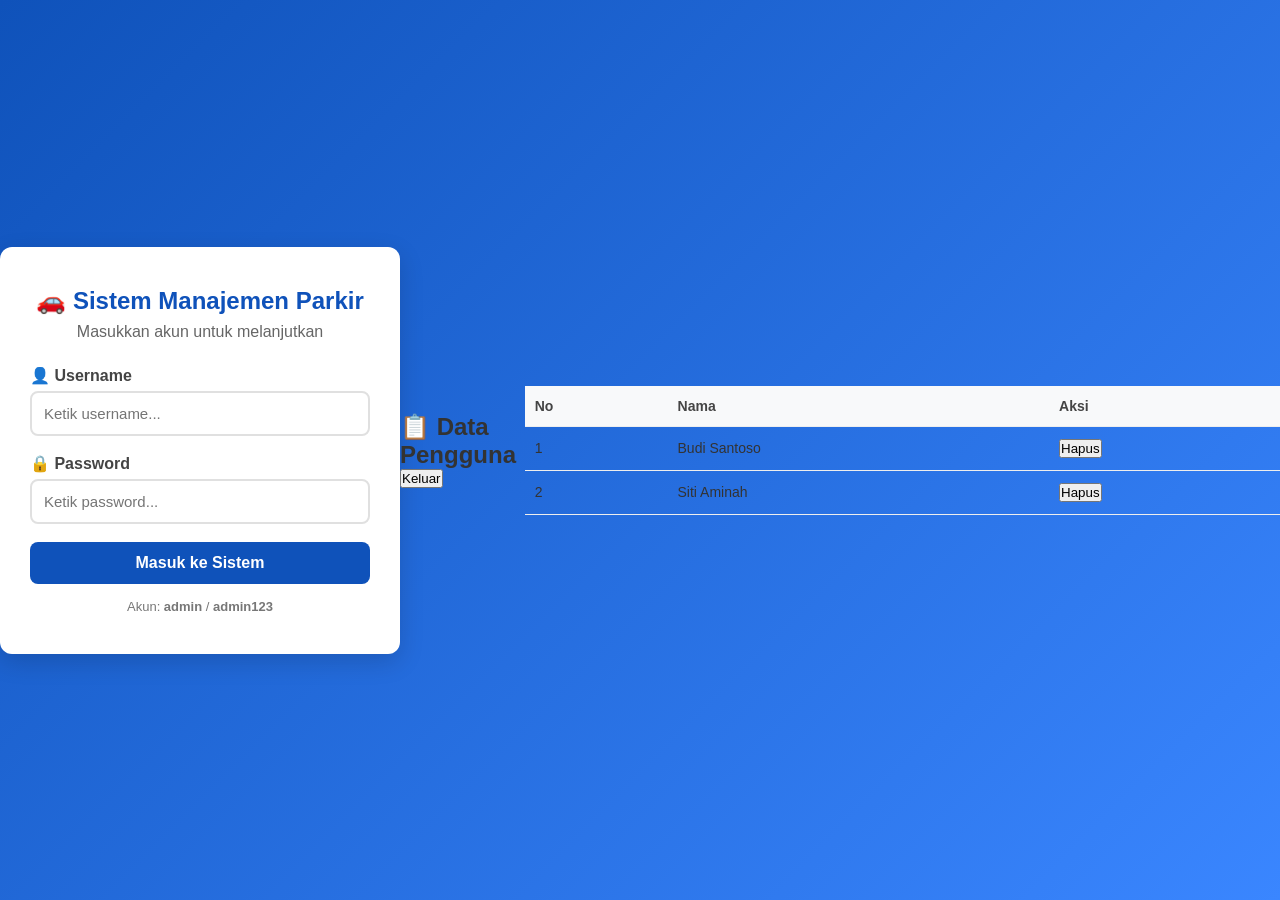
==== commit 4e22136d: "Add files via upload" ====
--- a/index.html
+++ b/index.html
@@ -28,3 +28,43 @@
     <script src="script.js"></script>
 </body>
 </html>
+<!DOCTYPE html>
+<html lang="id">
+<head>
+    <meta charset="UTF-8">
+    <meta name="viewport" content="width=device-width, initial-scale=1.0">
+    <title>Halaman Utama</title>
+    <link rel="stylesheet" href="style.css">
+</head>
+<body>
+
+    <div class="header">
+        <h2>📋 Data Pengguna</h2>
+        <button id="btnLogout" class="btn-logout">Keluar</button>
+    </div>
+
+    <table>
+        <thead>
+            <tr>
+                <th>No</th>
+                <th>Nama</th>
+                <th>Aksi</th>
+            </tr>
+        </thead>
+        <tbody>
+            <tr>
+                <td>1</td>
+                <td>Budi Santoso</td>
+                <td><button class="btn-hapus">Hapus</button></td>
+            </tr>
+            <tr>
+                <td>2</td>
+                <td>Siti Aminah</td>
+                <td><button class="btn-hapus">Hapus</button></td>
+            </tr>
+        </tbody>
+    </table>
+
+    <script src="script.js"></script>
+</body>
+</html>
--- a/style.css
+++ b/style.css
@@ -317,4 +317,4 @@
         gap: 10px;
         align-items: flex-start;
     }
-}+}
--- a/style.css
+++ b/style.css
@@ -317,4 +317,4 @@
         gap: 10px;
         align-items: flex-start;
     }
-}+}
